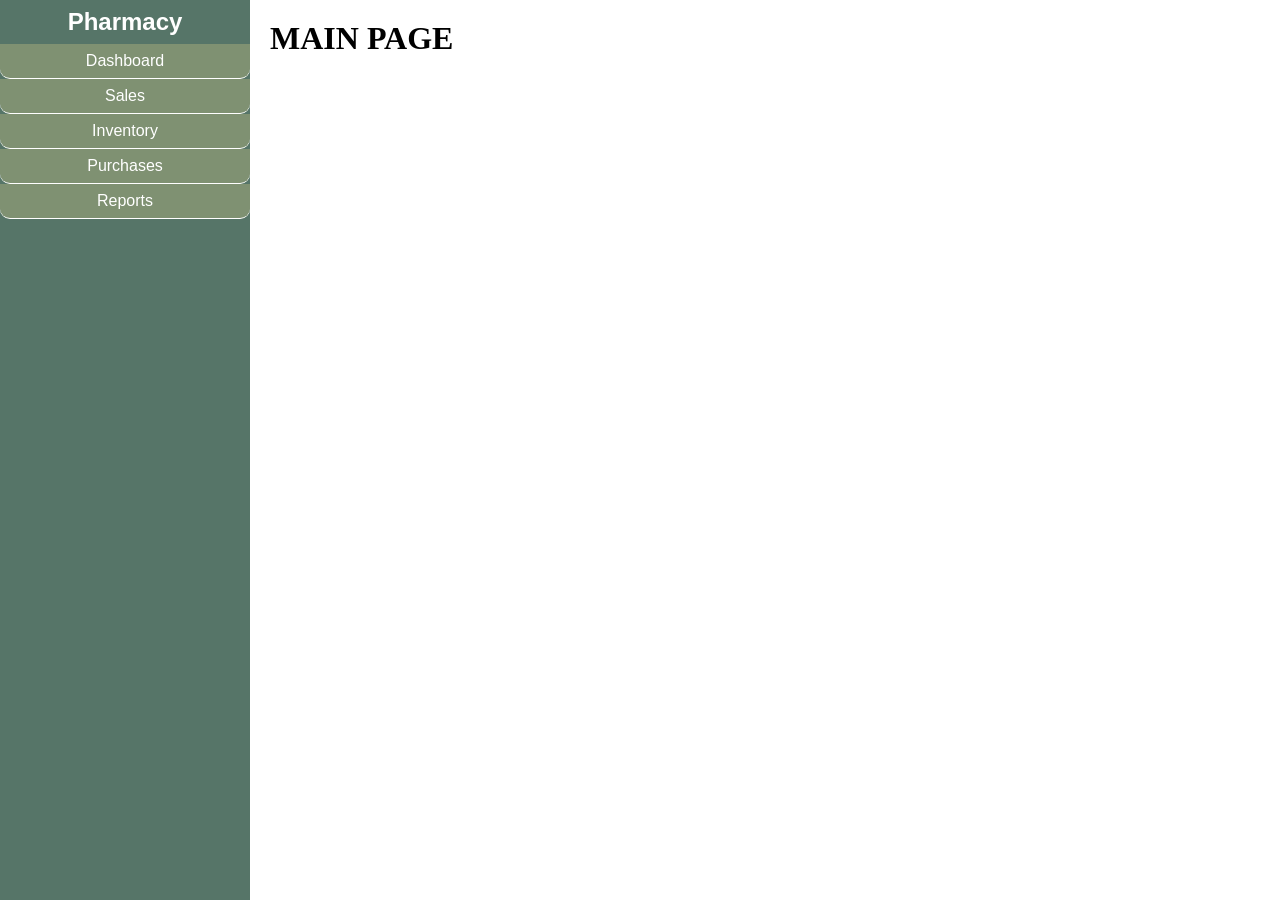
==== index.html @ c30aa583 "my first push to the fold" ====
<!DOCTYPE html>
<html>
    <head>
        <meta charset='utf8'>
        <meta name='viewport' content='width=device-width, initial-scale=1.0'>
        <link rel='stylesheet' href='css/style.css'>
    </head>
    <body>
        <div class="container">

    <aside class="sidebar">
        <h2 onclick='gotoself()'>Pharmacy</h2>

        <ul id='sidebarlist'>
            <li><a href='sidebar/dashboard.html'>Dashboard</a></li>
            <li><a href='sidebar/sales.html'>Sales</a></li>
            <li><a href='sidebar/inventory.html'>Inventory</a></li>
            <li><a href='sidebar/purchase.html'>Purchases</a></li>
            <li><a href='sidebar/reports.html'>Reports</a></li>
        </ul>
    </aside>

    <main class="content">
        <h1>MAIN PAGE</h1>
    </main>

</div>
<script src='./js/app.js'></script>
    </body>
</html>
---- css/style.css ----
*{
    margin:0;
    padding:0;
    box-sizing:border-box;
}

.container{
    display:flex;
    height:100vh;
}

.sidebar{
    width:250px;
    background:#567568 /*#1f2937*/;
    color:white;
}

.sidebar h2{
    font-family:roboto, sans-serif;
    text-align:center;
    padding:0.5rem 0;
    cursor:pointer;
}

#sidebarlist {
    display:flex;
    flex-direction:column;
}

#sidebarlist li{
    font-family: arial, sans-serif;
    background-color:#7F9172;
    padding:0.5rem;
    border-bottom:1px solid white;
    border-radius:0 0 10px 10px;
}

#sidebarlist a:visited, #sidebarlist a:link{
    color:white;
    text-align:center;
    display:block;
    text-decoration:none;
}

.content{
    flex:1;
    padding:20px;
}

.inventory_content{
    padding:1rem;
}

.inventory_content table, .inventory_content td, .inventory_content th{
    border:1px solid black;
    border-collapse:collapse;    
}

.inventory_content td, .inventory_content th{
    padding:0.5rem;
}

.inventory_content th{
    padding:0.5rem;
    border:2px solid black;
}
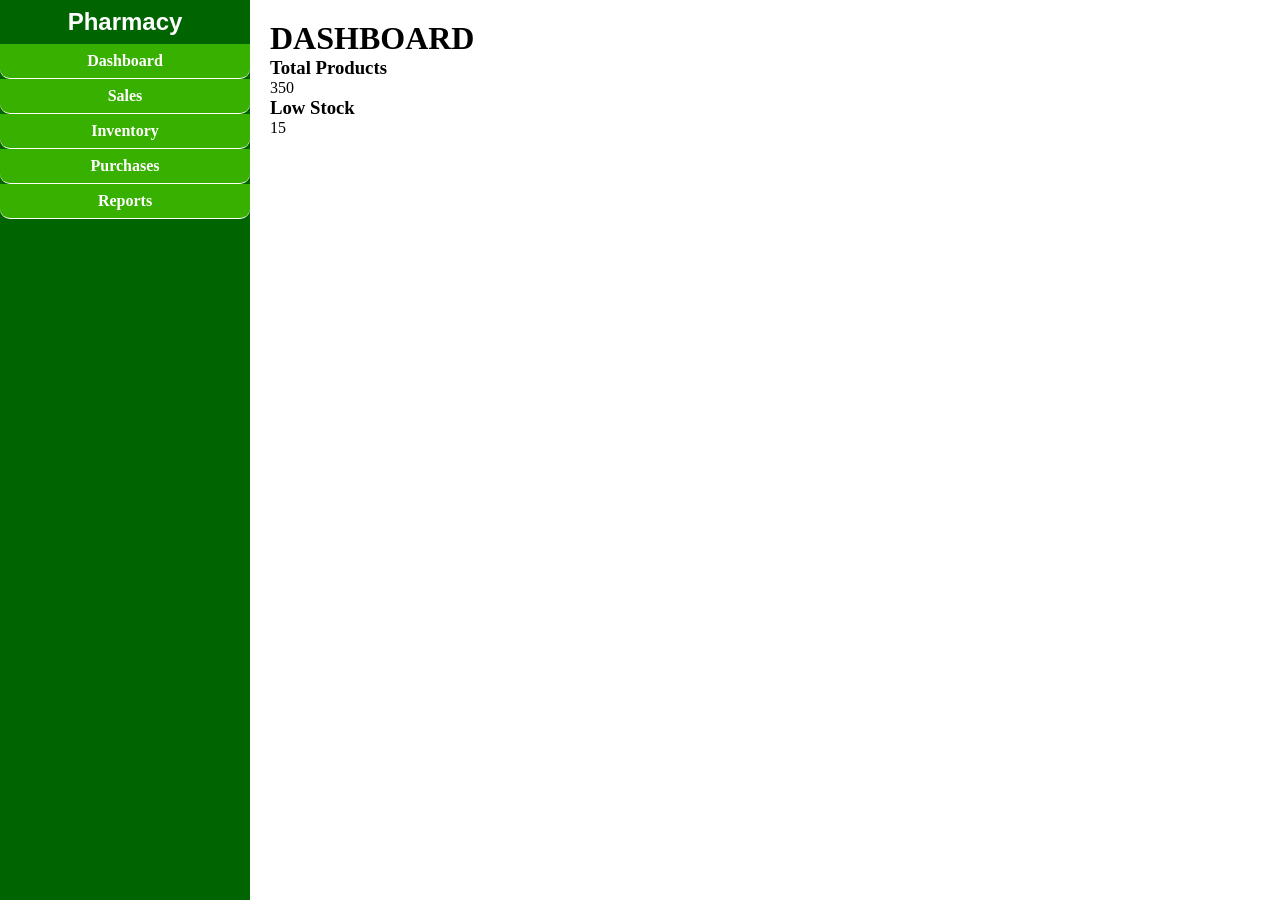
==== commit 294f60e3: "major change happened here. The index.html/dashboard has the major content. Other pages are added to" ====
--- a/index.html
+++ b/index.html
@@ -1,4 +1,4 @@
-<!DOCTYPE html>
+<!-- <!DOCTYPE html>
 <html>
     <head>
         <meta charset='utf8'>
@@ -28,3 +28,44 @@
 <script src='./js/app.js'></script>
     </body>
 </html>
+
+-->
+
+<!DOCTYPE html>
+<html>
+    <head>
+        <meta charset='utf8'>
+        <meta name='viewport' content='width=device-width, initial-scale=1.0'>
+        <link rel='stylesheet' href='css/style.css'>
+    </head>
+    <body>
+        <div class="container">
+
+    <nav class="sidebar">
+        <h2 onclick='gotoself()'>Pharmacy</h2>
+
+        <ul id='sidebarlist'>
+            <li onclick='gotohome()'>Dashboard</li>
+            <li onclick='gotosales()'>Sales</li>
+            <li onclick='gotoinventory()' >Inventory</li>
+            <li onclick='gotopurchase()'>Purchases</li>
+            <li onclick='gotoreports()'>Reports</li>
+        </ul>
+    </nav>
+
+    <main class="mainpage" id='mainpage'>
+        <header>
+            <p></p>
+            <p></p>
+        </header>
+        <div class='content' id='content'>
+            
+        </div>
+    
+    </main>
+
+</div>
+<script src='./js/app.js'></script>
+    </body>
+</html>
+
--- a/css/style.css
+++ b/css/style.css
@@ -11,7 +11,7 @@
 
 .sidebar{
     width:250px;
-    background:#567568 /*#1f2937*/;
+    background:#006400 /*#567568 #1f2937*/;
     color:white;
 }
 
@@ -28,16 +28,20 @@
 }
 
 #sidebarlist li{
-    font-family: arial, sans-serif;
-    background-color:#7F9172;
+    font-family: corbel;
+    background-color:#38B000/*#7F9172*/;
     padding:0.5rem;
     border-bottom:1px solid white;
     border-radius:0 0 10px 10px;
+    font-weight:bold;
+    color:white;
+    text-align:center;
+    cursor: pointer;
+    user-select:none;
 }
 
 #sidebarlist a:visited, #sidebarlist a:link{
-    color:white;
-    text-align:center;
+    
     display:block;
     text-decoration:none;
 }
@@ -47,20 +51,20 @@
     padding:20px;
 }
 
-.inventory_content{
+.inventory{
     padding:1rem;
 }
 
-.inventory_content table, .inventory_content td, .inventory_content th{
+.inventory table, .inventory td, .inventory th{
     border:1px solid black;
     border-collapse:collapse;    
 }
 
-.inventory_content td, .inventory_content th{
+.inventory td, .inventory th{
     padding:0.5rem;
 }
 
-.inventory_content th{
+.inventory th{
     padding:0.5rem;
     border:2px solid black;
 }
--- a/css/style.css
+++ b/css/style.css
@@ -11,7 +11,7 @@
 
 .sidebar{
     width:250px;
-    background:#567568 /*#1f2937*/;
+    background:#006400 /*#567568 #1f2937*/;
     color:white;
 }
 
@@ -28,16 +28,20 @@
 }
 
 #sidebarlist li{
-    font-family: arial, sans-serif;
-    background-color:#7F9172;
+    font-family: corbel;
+    background-color:#38B000/*#7F9172*/;
     padding:0.5rem;
     border-bottom:1px solid white;
     border-radius:0 0 10px 10px;
+    font-weight:bold;
+    color:white;
+    text-align:center;
+    cursor: pointer;
+    user-select:none;
 }
 
 #sidebarlist a:visited, #sidebarlist a:link{
-    color:white;
-    text-align:center;
+    
     display:block;
     text-decoration:none;
 }
@@ -47,20 +51,20 @@
     padding:20px;
 }
 
-.inventory_content{
+.inventory{
     padding:1rem;
 }
 
-.inventory_content table, .inventory_content td, .inventory_content th{
+.inventory table, .inventory td, .inventory th{
     border:1px solid black;
     border-collapse:collapse;    
 }
 
-.inventory_content td, .inventory_content th{
+.inventory td, .inventory th{
     padding:0.5rem;
 }
 
-.inventory_content th{
+.inventory th{
     padding:0.5rem;
     border:2px solid black;
 }
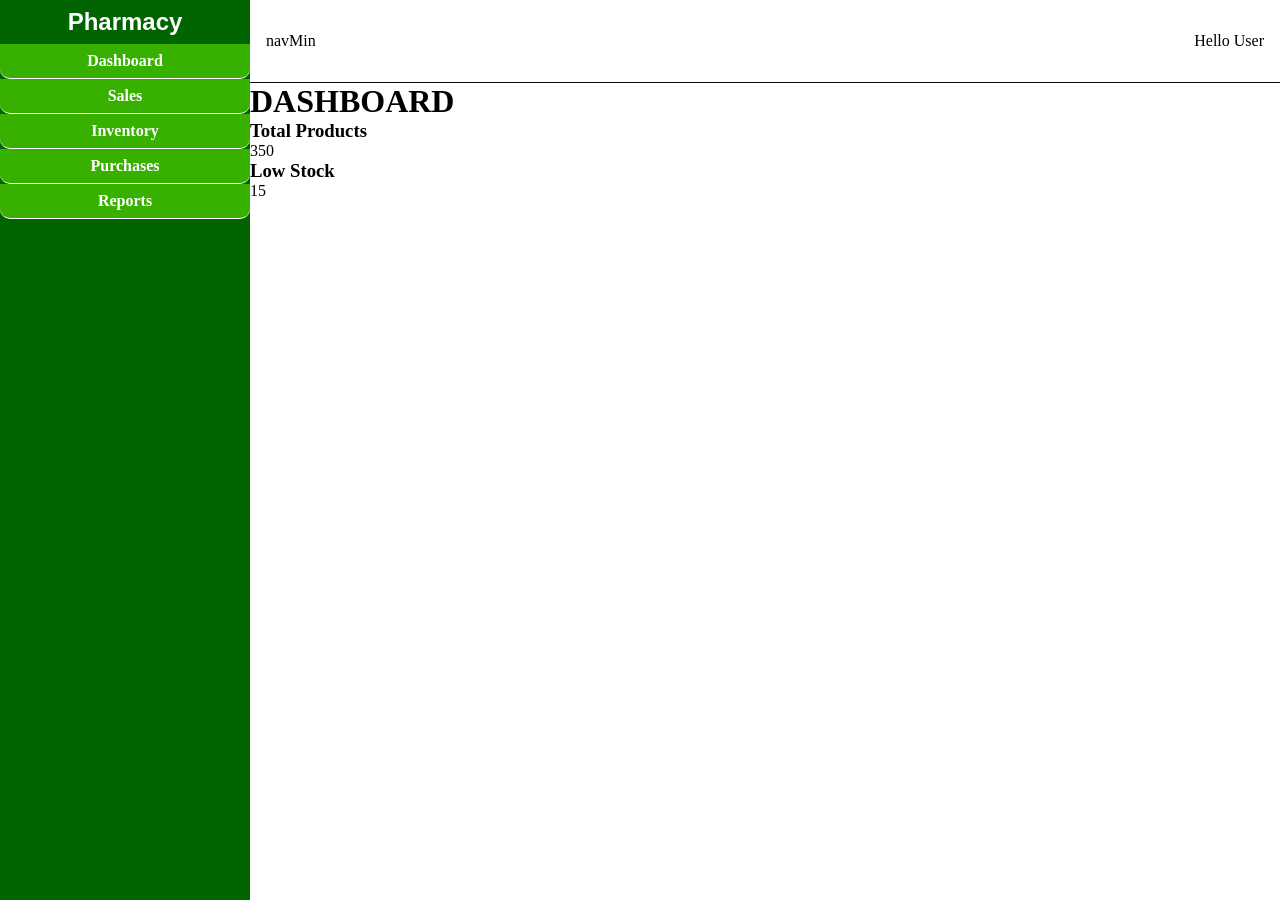
==== commit 944b95ab: "major readjustment. main content area adjusted to have a header and a body. the nav contents are mdi" ====
--- a/index.html
+++ b/index.html
@@ -39,32 +39,33 @@
         <link rel='stylesheet' href='css/style.css'>
     </head>
     <body>
-        <div class="container">
+        <div class="body">
+            <nav class="nav-container">
+                <h2 onclick='gotoself()'>Pharmacy</h2>
 
-    <nav class="sidebar">
-        <h2 onclick='gotoself()'>Pharmacy</h2>
+                <ul id='nav-list'>
+                    <li onclick='gotohome()'>Dashboard</li>
+                    <li onclick='gotosales()'>Sales</li>
+                    <li onclick='gotoinventory()' >Inventory</li>
+                    <li onclick='gotopurchase()'>Purchases</li>
+                    <li onclick='gotoreports()'>Reports</li>
+                </ul>
+            </nav>
+      
 
-        <ul id='sidebarlist'>
-            <li onclick='gotohome()'>Dashboard</li>
-            <li onclick='gotosales()'>Sales</li>
-            <li onclick='gotoinventory()' >Inventory</li>
-            <li onclick='gotopurchase()'>Purchases</li>
-            <li onclick='gotoreports()'>Reports</li>
-        </ul>
-    </nav>
+            <main class="main-page" id='main-page'>
+                <header class='main-header'>
+                    <p>navMin</p>
+                    <p>Hello User</p>
+                </header>
 
-    <main class="mainpage" id='mainpage'>
-        <header>
-            <p></p>
-            <p></p>
-        </header>
-        <div class='content' id='content'>
+                <div class='main-content' id='main-content'>
+                    
+                </div>
             
+            </main>
+
         </div>
-    
-    </main>
-
-</div>
 <script src='./js/app.js'></script>
     </body>
 </html>
--- a/css/style.css
+++ b/css/style.css
@@ -4,30 +4,33 @@
     box-sizing:border-box;
 }
 
-.container{
+.body{
+    display:flex;
+}
+
+.nav-container{
     display:flex;
     height:100vh;
-}
-
-.sidebar{
     width:250px;
     background:#006400 /*#567568 #1f2937*/;
     color:white;
+    flex-direction:column;
 }
 
-.sidebar h2{
+
+.nav-container h2{
     font-family:roboto, sans-serif;
     text-align:center;
     padding:0.5rem 0;
     cursor:pointer;
 }
 
-#sidebarlist {
+#nav-list {
     display:flex;
     flex-direction:column;
 }
 
-#sidebarlist li{
+#nav-list li{
     font-family: corbel;
     background-color:#38B000/*#7F9172*/;
     padding:0.5rem;
@@ -40,16 +43,25 @@
     user-select:none;
 }
 
-#sidebarlist a:visited, #sidebarlist a:link{
-    
-    display:block;
-    text-decoration:none;
+.main-page{
+    background-color:;
+    flex:1;
 }
 
-.content{
-    flex:1;
-    padding:20px;
+.main-header{
+    display: flex;
+    justify-content:space-between;
+    padding:2rem 1rem;
+    background:white;
+    border-bottom:1px solid #0a0a0a;
 }
+
+
+.main-content{
+    
+}
+
+
 
 .inventory{
     padding:1rem;
--- a/css/style.css
+++ b/css/style.css
@@ -4,30 +4,33 @@
     box-sizing:border-box;
 }
 
-.container{
+.body{
+    display:flex;
+}
+
+.nav-container{
     display:flex;
     height:100vh;
-}
-
-.sidebar{
     width:250px;
     background:#006400 /*#567568 #1f2937*/;
     color:white;
+    flex-direction:column;
 }
 
-.sidebar h2{
+
+.nav-container h2{
     font-family:roboto, sans-serif;
     text-align:center;
     padding:0.5rem 0;
     cursor:pointer;
 }
 
-#sidebarlist {
+#nav-list {
     display:flex;
     flex-direction:column;
 }
 
-#sidebarlist li{
+#nav-list li{
     font-family: corbel;
     background-color:#38B000/*#7F9172*/;
     padding:0.5rem;
@@ -40,16 +43,25 @@
     user-select:none;
 }
 
-#sidebarlist a:visited, #sidebarlist a:link{
-    
-    display:block;
-    text-decoration:none;
+.main-page{
+    background-color:;
+    flex:1;
 }
 
-.content{
-    flex:1;
-    padding:20px;
+.main-header{
+    display: flex;
+    justify-content:space-between;
+    padding:2rem 1rem;
+    background:white;
+    border-bottom:1px solid #0a0a0a;
 }
+
+
+.main-content{
+    
+}
+
+
 
 .inventory{
     padding:1rem;
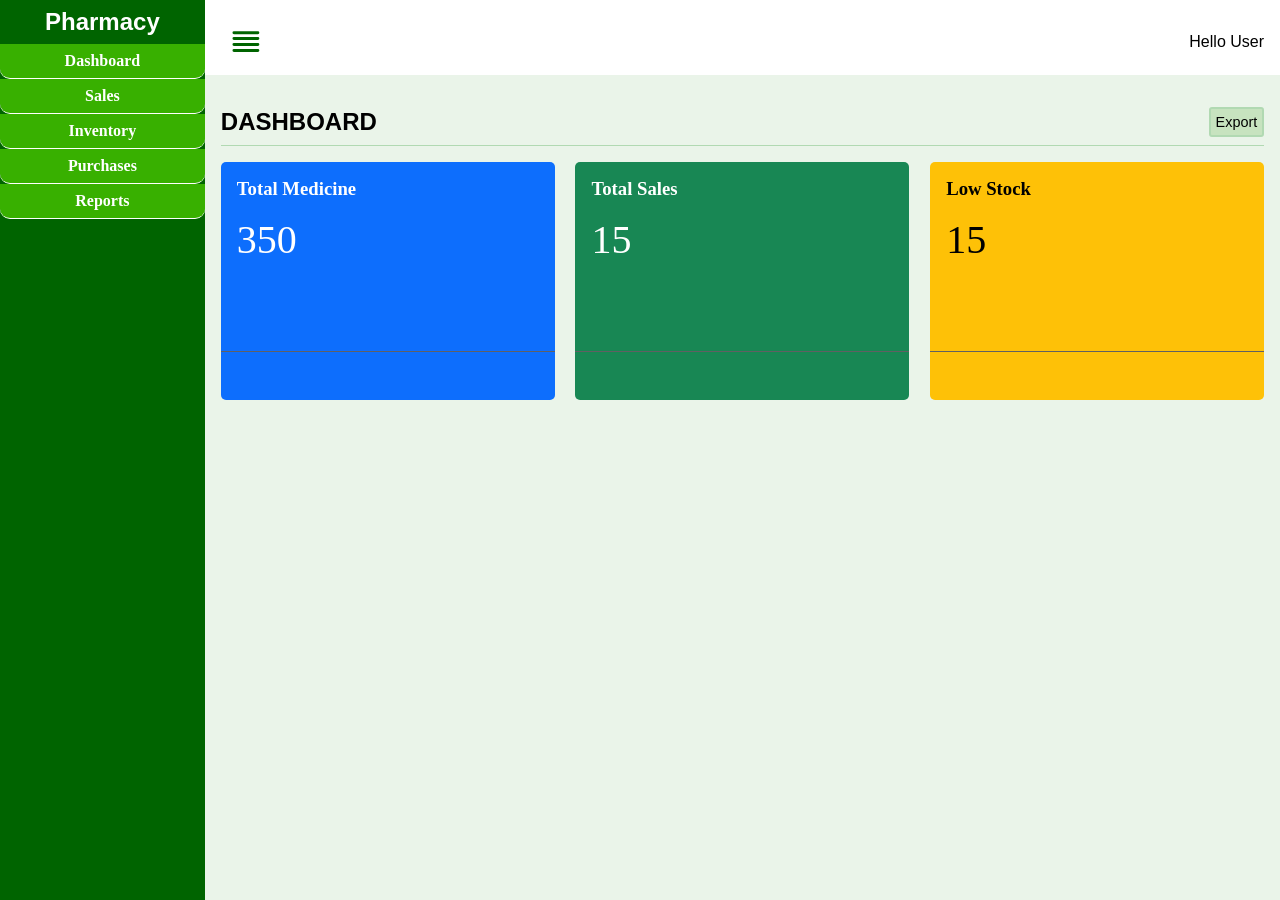
==== commit 62a0651e: "changes still at the dashboard and partly the general header minimize icon" ====
--- a/index.html
+++ b/index.html
@@ -1,36 +1,3 @@
-<!-- <!DOCTYPE html>
-<html>
-    <head>
-        <meta charset='utf8'>
-        <meta name='viewport' content='width=device-width, initial-scale=1.0'>
-        <link rel='stylesheet' href='css/style.css'>
-    </head>
-    <body>
-        <div class="container">
-
-    <aside class="sidebar">
-        <h2 onclick='gotoself()'>Pharmacy</h2>
-
-        <ul id='sidebarlist'>
-            <li><a href='sidebar/dashboard.html'>Dashboard</a></li>
-            <li><a href='sidebar/sales.html'>Sales</a></li>
-            <li><a href='sidebar/inventory.html'>Inventory</a></li>
-            <li><a href='sidebar/purchase.html'>Purchases</a></li>
-            <li><a href='sidebar/reports.html'>Reports</a></li>
-        </ul>
-    </aside>
-
-    <main class="content">
-        <h1>MAIN PAGE</h1>
-    </main>
-
-</div>
-<script src='./js/app.js'></script>
-    </body>
-</html>
-
--->
-
 <!DOCTYPE html>
 <html>
     <head>
@@ -41,7 +8,7 @@
     <body>
         <div class="body">
             <nav class="nav-container">
-                <h2 onclick='gotoself()'>Pharmacy</h2>
+                <h2 onclick='gotohome()'>Pharmacy</h2>
 
                 <ul id='nav-list'>
                     <li onclick='gotohome()'>Dashboard</li>
@@ -55,7 +22,31 @@
 
             <main class="main-page" id='main-page'>
                 <header class='main-header'>
-                    <p>navMin</p>
+                    <div class='minimize-icon-space'>
+                        <svg  class='minimize-icon' viewBox="0 0 24 24" xmlns="http://www.w3.org/2000/svg">
+
+                            <g id="Complete">
+
+                            <g id="align-justify">
+
+                            <g>
+
+                            <polygon fill="#ffffff" points="20 18 4 18 4 18 20 18 20 18" stroke="#000000" stroke-linecap="round" stroke-linejoin="round" stroke-width="2"/>
+
+                            <polygon fill="#ffffff" points="20 14 4 14 4 14 20 14 20 14" stroke="#000000" stroke-linecap="round" stroke-linejoin="round" stroke-width="2"/>
+
+                            <polygon fill="#ffffff" points="20 10 4 10 4 10 20 10 20 10" stroke="#000000" stroke-linecap="round" stroke-linejoin="round" stroke-width="2"/>
+
+                            <polygon fill="#ffffff" points="20 6 4 6 4 6 20 6 20 6" stroke="#000000" stroke-linecap="round" stroke-linejoin="round" stroke-width="2"/>
+
+                            </g>
+
+                            </g>
+
+                            </g>
+
+                        </svg>
+                    </div>
                     <p>Hello User</p>
                 </header>
 
--- a/css/style.css
+++ b/css/style.css
@@ -4,22 +4,34 @@
     box-sizing:border-box;
 }
 
+:root{
+    --line-color:#B1D9B2;
+    --button-color:#C7E3BF;
+    --available:#0D6EFD;
+    --sales:#188754;
+    --low-stock: #FEC107;
+    --main-color:#006400;
+    --main-page-color:#EAF4E9;
+}
+
+
 .body{
     display:flex;
+    font-family:sans-serif;
 }
 
 .nav-container{
     display:flex;
     height:100vh;
-    width:250px;
-    background:#006400 /*#567568 #1f2937*/;
+    width:16vw;
+    background: var(--main-color)/*#006400 #567568 #1f2937*/;
     color:white;
     flex-direction:column;
 }
 
 
 .nav-container h2{
-    font-family:roboto, sans-serif;
+    font-family:sans-serif;
     text-align:center;
     padding:0.5rem 0;
     cursor:pointer;
@@ -44,25 +56,121 @@
 }
 
 .main-page{
-    background-color:;
+    background-color:var(--main-page-color);
     flex:1;
 }
 
 .main-header{
     display: flex;
     justify-content:space-between;
-    padding:2rem 1rem;
+    padding:1rem 1rem 0.5rem 1rem;
     background:white;
-    border-bottom:1px solid #0a0a0a;
+}
+
+.minimize-icon{
+    width:70%;
+    cursor:pointer;
+}
+
+.minimize-icon polygon{
+    stroke: var(--main-color);
+}
+
+.minimize-icon-space{
+    width:4vw;
+    height:4vw;
+    border-radius:50%;
+    display:flex;
+    align-item:center;
+    justify-content:center;
+}
+
+.minimize-icon-space:hover{
+    background-color:var(--main-page-color);
+}
+
+.main-header p{
+    display:flex;
+    align-items:center;
 }
 
 
 .main-content{
-    
+    padding:1rem;    
 }
 
 
 
+/****************DASHBOARD RELATED PAGE *****************************/
+
+.dashboard-header{
+    padding:1rem 0 0.5rem 0;
+    border-bottom:1px solid var(--line-color);
+    display:flex;
+    justify-content:space-between;
+    align-items: center;
+}
+
+.dashboard-header span{
+    border:2px solid var(--line-color);
+    padding:0.3rem;
+    text-align:center;
+    font-size:0.9rem;
+    border-radius:3px;
+    background-color:var(--button-color);
+    cursor:pointer;
+}
+
+.dashboard .section1 {
+    display: flex;
+    gap:2%;
+    height:30vh;
+    padding:1rem 0;
+}
+
+.dashboard .section1 .card{
+    font-family:calibri;
+    flex:1;
+    border-radius:5px;
+}
+
+.dashboard .section1 .card .card-body{
+    display: flex;
+    height:80%;
+    border-bottom:1px solid #606062;
+}
+
+.dashboard .section1 .card-info{
+    display: flex;
+    flex-direction: column;
+    gap: 10%;
+    padding:1rem;
+
+}
+
+.dashboard .section1 .card-info p{
+    font-size:2.5rem;
+}
+
+.dashboard .section1 .total-medicine{
+    background-color:var(--available);
+    color:white;
+}
+
+.dashboard .section1 .total-sales{
+    background-color:var(--sales);
+    color:white;
+}
+
+.dashboard .section1 .low-stock{
+    background-color:var(--low-stock);
+}
+
+
+/********************************************************************/
+
+
+/************************INVENTORY RELATED PAGE**********************/
 .inventory{
     padding:1rem;
 }
@@ -79,4 +187,6 @@
 .inventory th{
     padding:0.5rem;
     border:2px solid black;
-}+}
+
+/*********************************************************************/
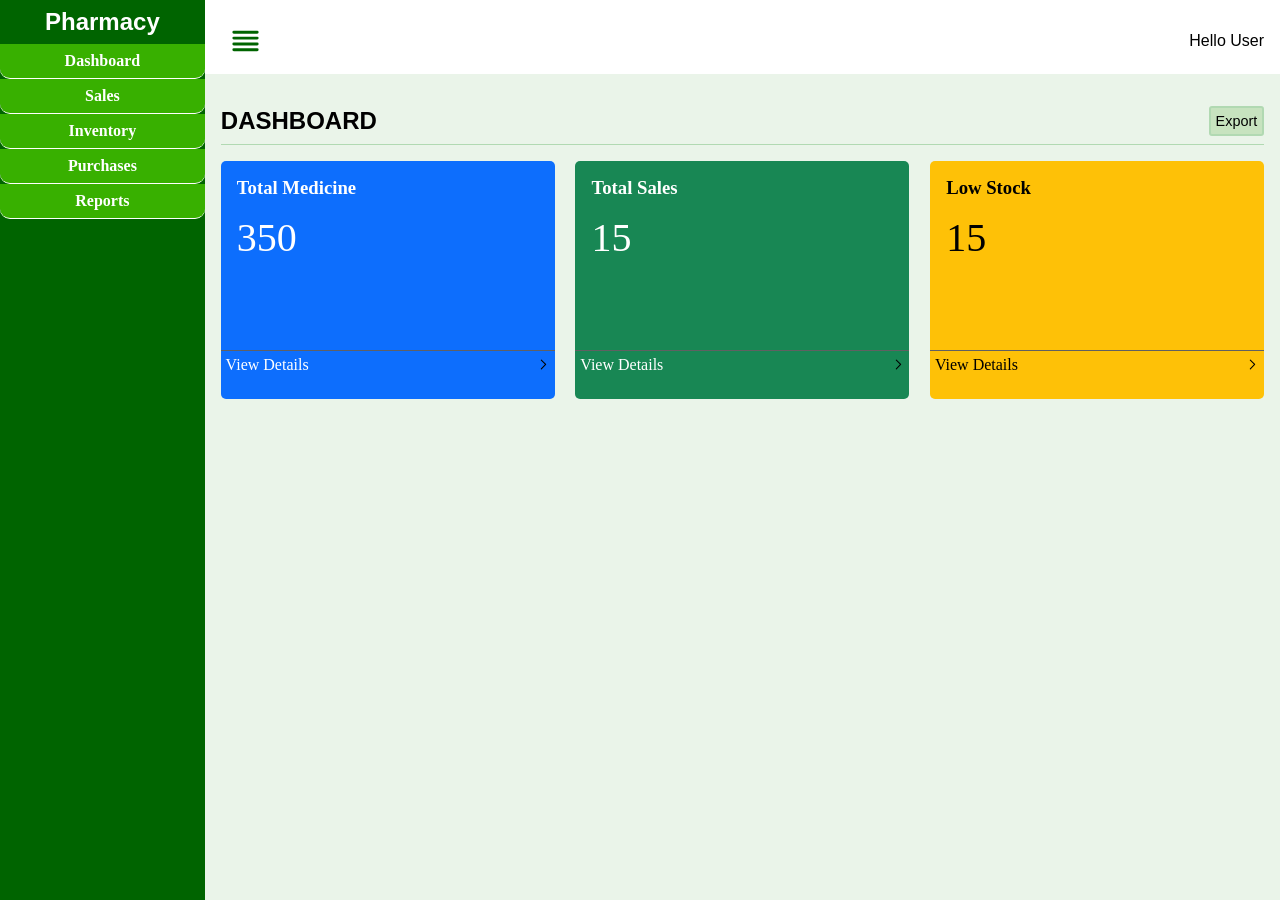
==== commit 827fab0d: "major change in the nav area with the creation  of nav look 2" ====
--- a/index.html
+++ b/index.html
@@ -7,10 +7,10 @@
     </head>
     <body>
         <div class="body">
-            <nav class="nav-container">
+            <nav class="nav-container" id='nav-container'>
                 <h2 onclick='gotohome()'>Pharmacy</h2>
 
-                <ul id='nav-list'>
+                <ul id='nav-list1'>
                     <li onclick='gotohome()'>Dashboard</li>
                     <li onclick='gotosales()'>Sales</li>
                     <li onclick='gotoinventory()' >Inventory</li>
@@ -22,7 +22,7 @@
 
             <main class="main-page" id='main-page'>
                 <header class='main-header'>
-                    <div class='minimize-icon-space'>
+                    <div onclick='togglenav()' class='minimize-icon-space'>
                         <svg  class='minimize-icon' viewBox="0 0 24 24" xmlns="http://www.w3.org/2000/svg">
 
                             <g id="Complete">
--- a/css/style.css
+++ b/css/style.css
@@ -18,12 +18,13 @@
 .body{
     display:flex;
     font-family:sans-serif;
+
 }
 
 .nav-container{
     display:flex;
     height:100vh;
-    width:16vw;
+    min-width:16vw;
     background: var(--main-color)/*#006400 #567568 #1f2937*/;
     color:white;
     flex-direction:column;
@@ -37,12 +38,12 @@
     cursor:pointer;
 }
 
-#nav-list {
+#nav-list1, #nav-list2 {
     display:flex;
     flex-direction:column;
 }
 
-#nav-list li{
+#nav-list1 li{
     font-family: corbel;
     background-color:#38B000/*#7F9172*/;
     padding:0.5rem;
@@ -55,9 +56,26 @@
     user-select:none;
 }
 
+
+#nav-list2 li{
+    background-color:#38B000/*#7F9172*/;
+    padding:0.5rem;
+    border-bottom:1px solid white;
+    border-radius:0 0 10px 10px;
+    text-align:center;
+    cursor: pointer;
+}
+
+#nav-list2 svg {
+    width: clamp(8px, 2.5vw, 16px);
+    height: clamp(8px, 2.5vw, 16px);
+}
+
+
 .main-page{
     background-color:var(--main-page-color);
     flex:1;
+    min-height:500px;
 }
 
 .main-header{
@@ -77,8 +95,10 @@
 }
 
 .minimize-icon-space{
-    width:4vw;
-    height:4vw;
+    /*width:4vw;
+    height:4vw;*/
+    width: clamp(50px, 2.5vw, 100px);
+    height: clamp(50px, 2.5vw, 100px);
     border-radius:50%;
     display:flex;
     align-item:center;
@@ -124,7 +144,7 @@
 .dashboard .section1 {
     display: flex;
     gap:2%;
-    height:30vh;
+    min-height:30vh;
     padding:1rem 0;
 }
 
@@ -166,6 +186,22 @@
     background-color:var(--low-stock);
 }
 
+.dashboard .section1 .card-footer {
+    display: flex;
+    justify-content:space-between;
+    align-items:center;
+    padding:0.3rem;   
+}
+
+.dashboard .section1 .card-footer a{  
+}
+
+.dashboard .section1 .card-footer svg{
+    width:4%;
+    height:100%;
+}
+
+
 
 /********************************************************************/
 
@@ -189,4 +225,11 @@
     border:2px solid black;
 }
 
-/*********************************************************************/+/*********************************************************************/
+
+
+@media screen and (max-width:800px){
+    .nav-container{
+        display:none;
+    }
+}
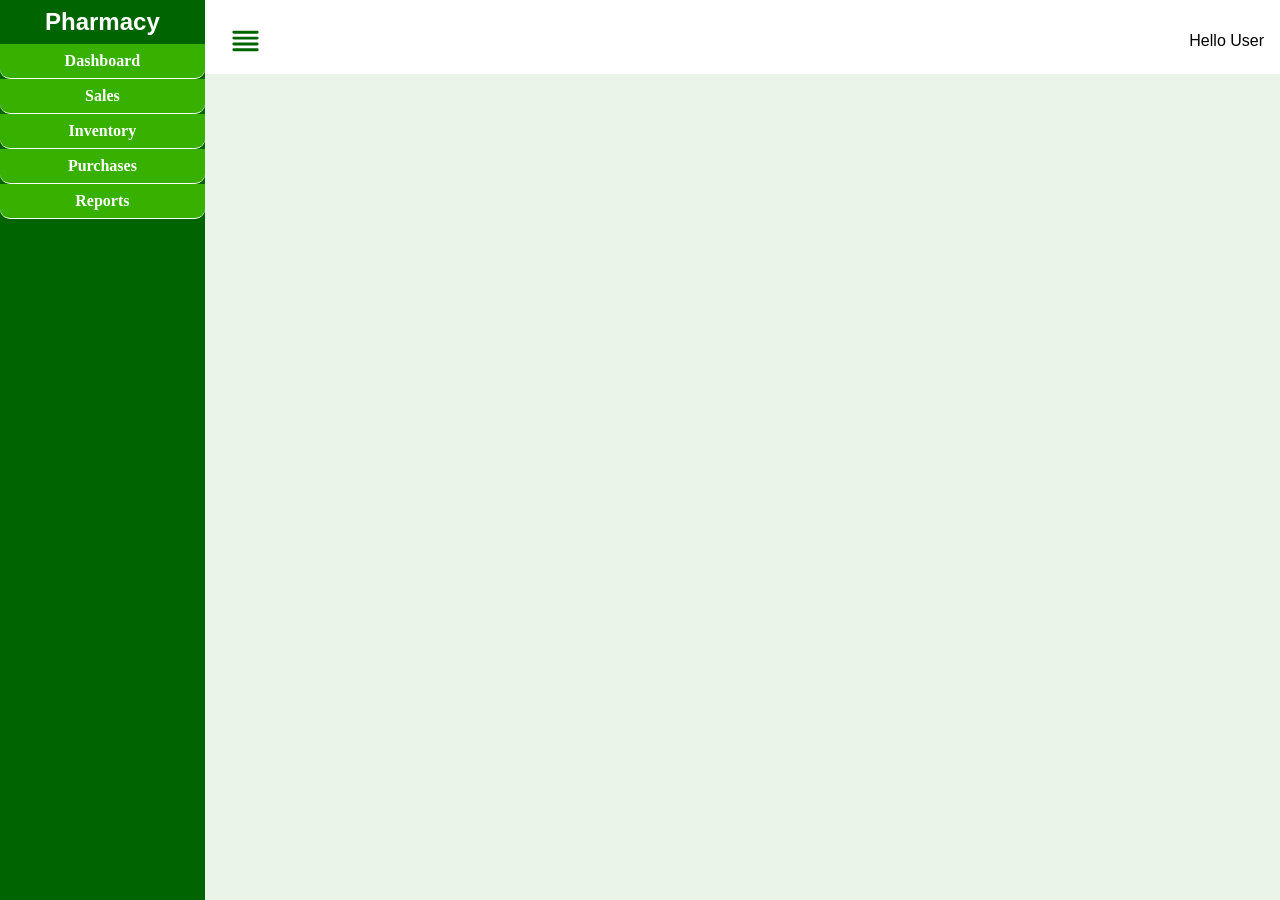
==== commit 1b1cdaa9: "changed what happens to the link background color when the link is clicked. that is  the present lin" ====
--- a/index.html
+++ b/index.html
@@ -8,14 +8,14 @@
     <body>
         <div class="body">
             <nav class="nav-container" id='nav-container'>
-                <h2 onclick='gotohome()'>Pharmacy</h2>
+                <h2 onclick='gotohome(event)'>Pharmacy</h2>
 
                 <ul id='nav-list1'>
-                    <li onclick='gotohome()'>Dashboard</li>
-                    <li onclick='gotosales()'>Sales</li>
-                    <li onclick='gotoinventory()' >Inventory</li>
-                    <li onclick='gotopurchase()'>Purchases</li>
-                    <li onclick='gotoreports()'>Reports</li>
+                    <li onclick='gotohome(event)'>Dashboard</li>
+                    <li onclick='gotosales(event)'>Sales</li>
+                    <li onclick='gotoinventory(event)' >Inventory</li>
+                    <li onclick='gotopurchase(event)'>Purchases</li>
+                    <li onclick='gotoreports(event)'>Reports</li>
                 </ul>
             </nav>
       
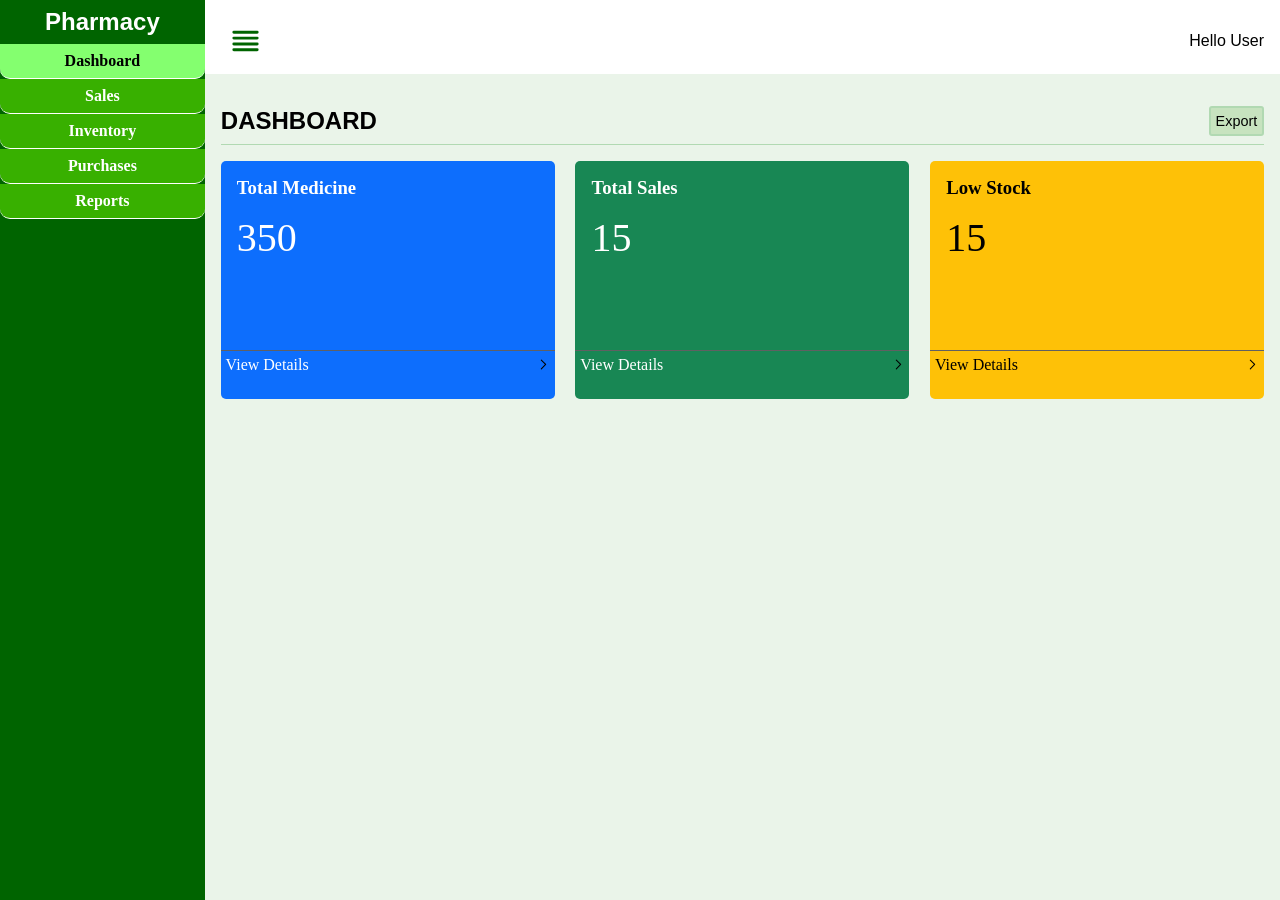
==== commit c84101e1: "a lot done on navigation area. more to come later" ====
--- a/index.html
+++ b/index.html
@@ -8,15 +8,9 @@
     <body>
         <div class="body">
             <nav class="nav-container" id='nav-container'>
-                <h2 onclick='gotohome(event)'>Pharmacy</h2>
+                
+                <!-- to contain home/dashboard page -->
 
-                <ul id='nav-list1'>
-                    <li onclick='gotohome(event)'>Dashboard</li>
-                    <li onclick='gotosales(event)'>Sales</li>
-                    <li onclick='gotoinventory(event)' >Inventory</li>
-                    <li onclick='gotopurchase(event)'>Purchases</li>
-                    <li onclick='gotoreports(event)'>Reports</li>
-                </ul>
             </nav>
       
 
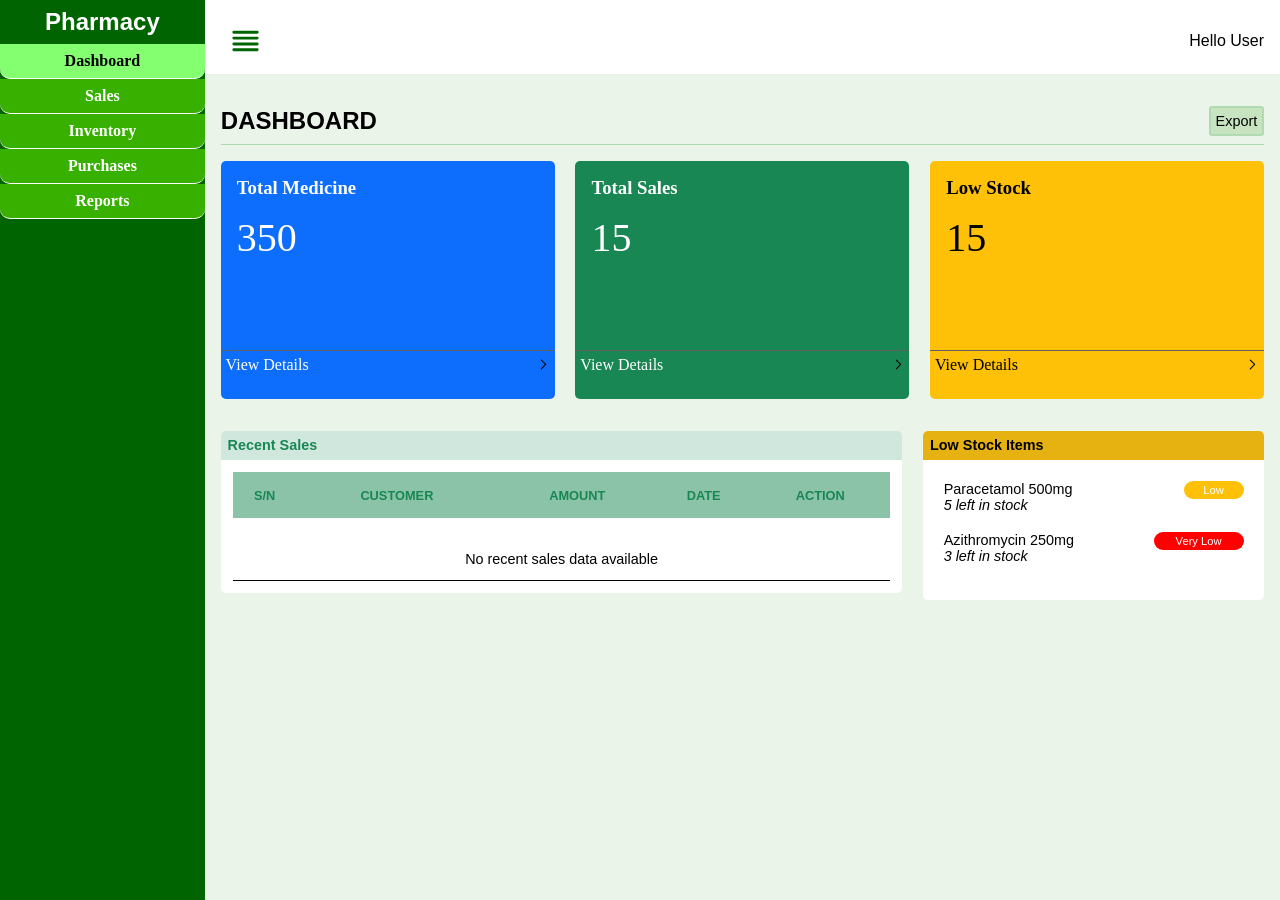
==== commit 468f93fa: "added favicon" ====
--- a/index.html
+++ b/index.html
@@ -4,6 +4,7 @@
         <meta charset='utf8'>
         <meta name='viewport' content='width=device-width, initial-scale=1.0'>
         <link rel='stylesheet' href='css/style.css'>
+        <link rel='icon' type='image/x-icon' href='assets/fav.ico'>
     </head>
     <body>
         <div class="body">
--- a/css/style.css
+++ b/css/style.css
@@ -14,11 +14,17 @@
     --main-page-color:#EAF4E9;
 }
 
+ul{
+    margin:0;
+    padding:0;
+    list-style-type: none;
+}
+
 
 .body{
     display:flex;
     font-family:sans-serif;
-
+    min-width:1000px;
 }
 
 .nav-container{
@@ -182,7 +188,7 @@
     color:white;
 }
 
-.dashboard .section1 .low-stock{
+.dashboard .section1 .low-stock-alert{
     background-color:var(--low-stock);
 }
 
@@ -202,6 +208,133 @@
 }
 
 
+/***************dashboard secntion2 *************/
+.dashboard .section2{
+    display: flex;
+    justify-content:space-between;
+    gap:2%;
+    margin-top:1rem;
+    align-items:flex-start;
+
+}
+
+.dashboard .section2 .recent-sales{
+    flex:2;
+    border-radius:5px;
+    background-color:white;
+}
+
+.dashboard .section2 .recent-sales-header{
+    border-radius:5px 5px 0 0;
+    padding:1%;
+    color:var(--sales);
+    font-size:0.9rem;
+    font-weight:bold;
+}
+
+.dashboard .section2 .low-stock-items-header{
+    border-radius:5px 5px 0 0;
+    padding:2%;
+    background-color:#E6B211;
+    color: black;
+    font-size:0.9rem;
+    font-weight:bold;
+}
+
+.dashboard .section2 .low-stock-items ul {
+    padding:6%;
+    font-size:0.9rem;
+    display:flex;
+    flex-direction:column;
+    gap:1.2rem;
+}
+
+.dashboard .section2 .low-stock-items ul li{
+    display:flex;
+    justify-content:space-between;
+}
+
+
+.dashboard .section2 .low-stock-items{
+    display: flex;
+    flex-direction:column;
+    padding-bottom:1rem;
+}
+
+.dashboard .section2 .low-stock-items .quantity{
+    font-style:italic;
+}
+
+.moderate{
+    background-color: var(--low-stock);
+    padding:0.2rem 1rem;
+    border-radius:20px;
+    font-size:0.7rem;
+    display:flex;
+    align-items: center;
+    justify-content: center;
+    width:20%;
+    height:2%;
+    color: white;
+}
+
+.critical{
+    background-color: red;
+    padding:0.2rem 0;
+    border-radius:20px;
+    font-size:0.7rem;
+    display:flex;
+    align-items: center;
+    justify-content: center;
+    width:30%;
+    height:2%;
+    color: white;
+}
+
+.dashboard .section2 .recent-sales-body{
+    padding:1.8%;
+}
+
+.dashboard .section2 .recent-sales p{
+    text-align:center;
+    margin-top:3%;
+    font-size:0.9rem;
+    border-bottom:1px solid;
+    padding:2%;
+}
+
+.dashboard .section2 .recent-sales-header{
+    background-color:rgba(24,135,84,0.2);
+}
+
+.dashboard .section2 .low-stock-items{
+    flex:1;    
+    border-radius:5px;
+    background-color:white;
+}
+
+.dashboard .section2 table {
+    background-color:rgba(24,135,84,0.5);
+    width:100%;
+}
+
+.dashboard .section2 table th {
+    padding:2%;
+    color:var(--sales);
+    font-size:0.8rem;
+    
+}
+
+.dashboard .section2 table tr:first-of-type{
+    background-color:;
+}
+
+
+
+
+/************************************************/
+
+
 
 /********************************************************************/
 
@@ -227,9 +360,16 @@
 
 /*********************************************************************/
 
+
+
+/***************MOBILE MODE *********************************
 
 @media screen and (max-width:800px){
     .nav-container{
         display:none;
     }
-}+}
+
+***********************************************************/
+
+
